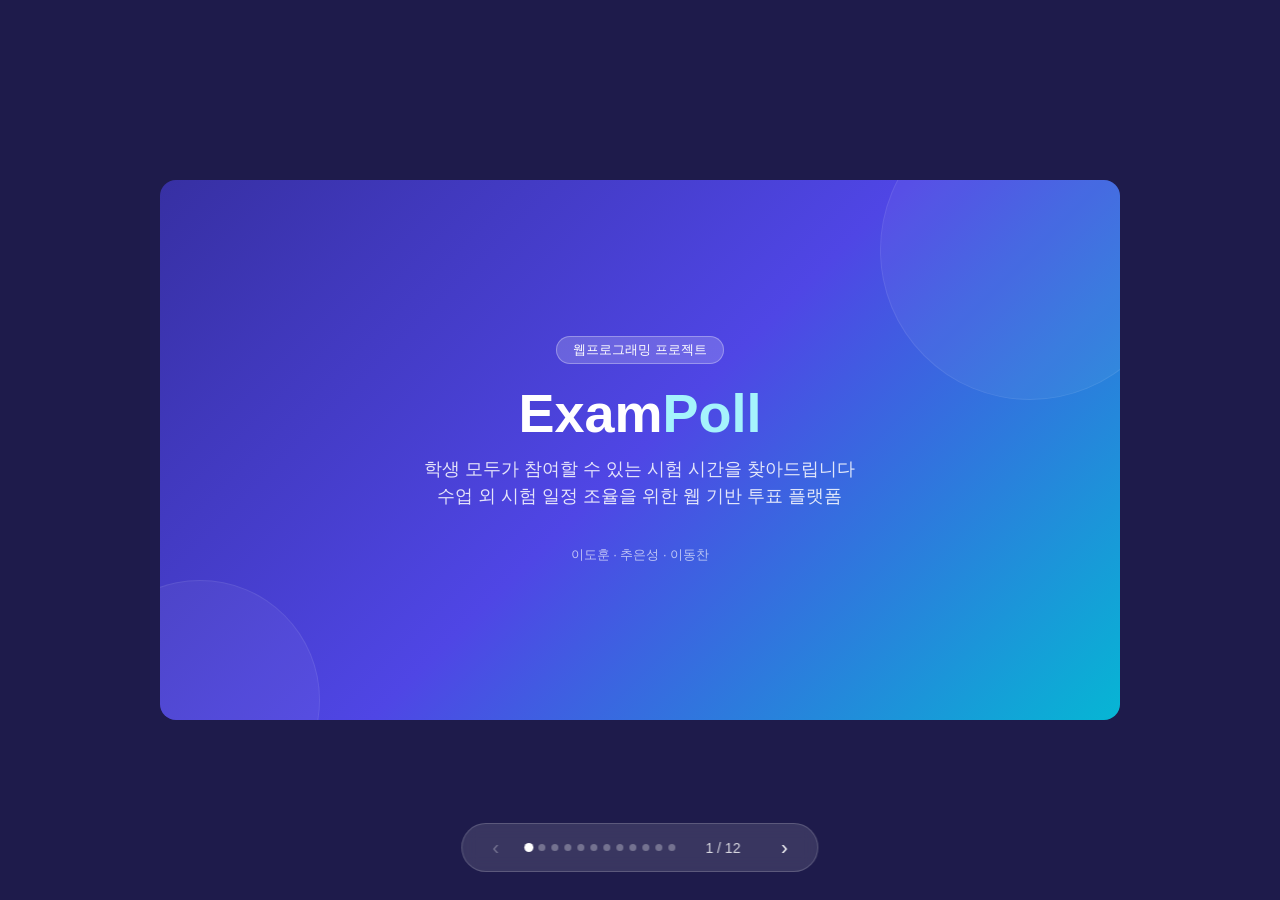
==== presentation.html @ b477bad0 "docs: add HTML presentation slides for ExamPoll Co-Authored-By: Claude Sonnet 4.6 <noreply@anthropic" ====
<!DOCTYPE html>
<html lang="ko">
<head>
  <meta charset="UTF-8">
  <meta name="viewport" content="width=device-width, initial-scale=1.0">
  <title>ExamPoll 발표</title>
  <style>
    *, *::before, *::after { box-sizing: border-box; margin: 0; padding: 0; }
    :root {
      --primary: #4F46E5; --primary-light: #818CF8;
      --text: #111827; --text-sub: #6B7280; --bg: #F9FAFB; --card: #ffffff; --border: #E5E7EB;
    }
    body {
      font-family: 'Apple SD Gothic Neo', 'Noto Sans KR', sans-serif;
      background: #1E1B4B; display: flex; align-items: center;
      justify-content: center; min-height: 100vh; overflow: hidden;
    }
    .deck { width: 960px; height: 540px; position: relative; }
    .slide {
      width: 960px; height: 540px; position: absolute; top: 0; left: 0;
      display: none; flex-direction: column; border-radius: 16px;
      overflow: hidden; background: var(--card);
    }
    .slide.active { display: flex; }

    .controls {
      position: fixed; bottom: 28px; left: 50%; transform: translateX(-50%);
      display: flex; align-items: center; gap: 16px;
      background: rgba(255,255,255,.12); backdrop-filter: blur(8px);
      border: 1px solid rgba(255,255,255,.18); border-radius: 40px; padding: 8px 20px;
    }
    .ctrl-btn { background: none; border: none; color: #fff; cursor: pointer; font-size: 20px; padding: 4px 10px; border-radius: 8px; }
    .ctrl-btn:hover { background: rgba(255,255,255,.15); }
    .ctrl-btn:disabled { opacity: .3; cursor: default; }
    .slide-counter { color: rgba(255,255,255,.8); font-size: 14px; min-width: 64px; text-align: center; }
    .dots { display: flex; gap: 6px; align-items: center; }
    .dot { width: 7px; height: 7px; border-radius: 50%; background: rgba(255,255,255,.3); cursor: pointer; transition: background .2s, transform .2s; }
    .dot.active { background: #fff; transform: scale(1.3); }

    .slide-header { padding: 26px 48px 18px; border-bottom: 1px solid var(--border); display: flex; align-items: center; gap: 12px; }
    .slide-num { background: var(--primary); color: #fff; font-size: 11px; font-weight: 700; padding: 2px 8px; border-radius: 6px; letter-spacing: .06em; }
    .slide-header h2 { font-size: 22px; font-weight: 800; color: var(--text); }
    .slide-body { flex: 1; padding: 22px 48px; display: flex; gap: 20px; overflow: hidden; }

    .slide-title, .slide-end, .slide-demo { align-items: center; justify-content: center; text-align: center; color: #fff; }
    .slide-title { background: linear-gradient(135deg, #3730A3 0%, #4F46E5 50%, #06B6D4 100%); }
    .slide-end   { background: linear-gradient(135deg, #0F172A 0%, #1E1B4B 60%, #164E63 100%); }
    .slide-demo  { background: linear-gradient(135deg, #1E1B4B 0%, #312E81 50%, #0E7490 100%); }
    .slide-title .badge { background: rgba(255,255,255,.18); border: 1px solid rgba(255,255,255,.3); border-radius: 20px; padding: 4px 16px; font-size: 13px; margin-bottom: 20px; }
    .slide-title h1 { font-size: 54px; font-weight: 800; line-height: 1.1; margin-bottom: 12px; }
    .slide-title h1 span, .slide-end h2 span { color: #A5F3FC; }
    .slide-title .sub { font-size: 18px; opacity: .85; margin-bottom: 36px; line-height: 1.5; }
    .slide-end h2 { font-size: 40px; font-weight: 800; line-height: 1.2; margin-bottom: 14px; }
    .team-label { font-size: 13px; opacity: .65; }
    .title-deco { position: absolute; width: 300px; height: 300px; border-radius: 50%; background: rgba(255,255,255,.05); border: 1px solid rgba(255,255,255,.08); }
    .title-deco.d1 { top: -80px; right: -60px; }
    .title-deco.d2 { bottom: -100px; left: -80px; width: 240px; height: 240px; }
    .demo-icon { font-size: 60px; margin-bottom: 20px; }
    .demo-title { font-size: 52px; font-weight: 800; }
    .demo-sub { font-size: 16px; opacity: .6; margin-top: 12px; }

    .card { background: var(--bg); border: 1px solid var(--border); border-radius: 12px; padding: 16px 18px; }
    .card h3 { font-size: 13px; font-weight: 700; color: var(--primary); margin-bottom: 10px; }
    .bullet-list { list-style: none; }
    .bullet-list li { font-size: 14px; color: var(--text); padding: 6px 0; border-bottom: 1px solid var(--border); display: flex; align-items: center; gap: 10px; line-height: 1.4; }
    .bullet-list li:last-child { border-bottom: none; }
    .bullet-list li::before { content: ''; display: inline-block; width: 7px; height: 7px; border-radius: 50%; background: var(--primary); flex-shrink: 0; }
    .prob-item { display: flex; align-items: flex-start; gap: 14px; background: var(--bg); border: 1px solid var(--border); border-radius: 12px; padding: 16px 20px; margin-bottom: 12px; }
    .prob-item:last-child { margin-bottom: 0; }
    .prob-icon { width: 36px; height: 36px; border-radius: 10px; display: flex; align-items: center; justify-content: center; font-size: 18px; flex-shrink: 0; background: #FEF3C7; }
    .prob-item p { font-size: 14px; color: var(--text); line-height: 1.5; }
    .prob-item strong { color: #3730A3; }
    .flow { display: flex; align-items: center; width: 100%; }
    .flow-step { flex: 1; background: var(--bg); border: 1px solid var(--border); border-radius: 12px; padding: 14px 12px; text-align: center; }
    .flow-step .icon { font-size: 24px; margin-bottom: 6px; }
    .flow-step .label { font-size: 12px; color: var(--text-sub); }
    .flow-step .name { font-size: 13px; font-weight: 700; color: var(--text); margin-top: 2px; }
    .flow-arrow { color: var(--primary-light); font-size: 20px; padding: 0 4px; flex-shrink: 0; }
    .highlight-card { background: linear-gradient(135deg, #EEF2FF, #E0F2FE); border: 1px solid #C7D2FE; border-radius: 12px; padding: 16px 20px; }
    .highlight-card p { font-size: 14px; color: var(--text); line-height: 1.7; }
    .col { flex: 1; display: flex; flex-direction: column; gap: 12px; }
    .col-title { font-size: 12px; font-weight: 700; color: var(--text-sub); letter-spacing: .06em; text-transform: uppercase; margin-bottom: 2px; }
    .tech-grid { display: grid; grid-template-columns: 1fr 1fr 1fr; gap: 14px; width: 100%; }
    .tech-item { background: var(--bg); border: 1px solid var(--border); border-radius: 12px; padding: 18px 14px; text-align: center; }
    .tech-item .ti { font-size: 28px; margin-bottom: 8px; }
    .tech-item .tn { font-size: 14px; font-weight: 700; color: var(--text); }
    .tech-item .td { font-size: 12px; color: var(--text-sub); margin-top: 4px; line-height: 1.5; }
    .role-cols { display: flex; gap: 14px; width: 100%; }
    .role-col { flex: 1; background: var(--bg); border: 1px solid var(--border); border-radius: 12px; padding: 16px; display: flex; flex-direction: column; }
    .role-col .name-tag { display: inline-flex; align-items: center; gap: 6px; background: var(--primary); color: #fff; font-size: 12px; font-weight: 700; padding: 3px 10px; border-radius: 20px; margin-bottom: 6px; align-self: flex-start; }
    .role-col .role-title { font-size: 12px; font-weight: 700; color: var(--text-sub); margin-bottom: 10px; }
    .role-col ul { list-style: none; }
    .role-col ul li { font-size: 13px; color: var(--text); padding: 5px 0; border-bottom: 1px solid var(--border); display: flex; align-items: center; gap: 8px; line-height: 1.4; }
    .role-col ul li:last-child { border-bottom: none; }
    .role-col ul li::before { content: ''; display: inline-block; width: 6px; height: 6px; border-radius: 50%; background: var(--primary-light); flex-shrink: 0; }
    .ai-wrap { display: flex; flex-direction: column; gap: 12px; width: 100%; }
    .ai-tool-row { background: #EEF2FF; border: 1px solid #C7D2FE; border-radius: 12px; padding: 12px 18px; display: flex; align-items: center; gap: 12px; }
    .ai-tool-row .label { font-size: 12px; font-weight: 700; color: var(--primary); min-width: 60px; }
    .ai-tool-row .tools { font-size: 14px; color: var(--text); }
    .ai-bottom { display: flex; gap: 12px; flex: 1; }
    .ai-card { flex: 1; background: var(--bg); border: 1px solid var(--border); border-radius: 12px; padding: 14px 16px; }
    .ai-card h3 { font-size: 13px; font-weight: 700; color: var(--text); margin-bottom: 10px; display: flex; align-items: center; gap: 6px; }
    .ai-card ul { list-style: none; }
    .ai-card ul li { font-size: 13px; color: var(--text-sub); padding: 4px 0; border-bottom: 1px solid var(--border); display: flex; align-items: center; gap: 8px; line-height: 1.4; }
    .ai-card ul li:last-child { border-bottom: none; }
    .ai-card ul li::before { content: ''; display: inline-block; width: 6px; height: 6px; border-radius: 50%; flex-shrink: 0; }
    .ai-card.direct li::before { background: #059669; }
    .ai-card.ai-help li::before { background: var(--primary); }

    /* ── LESSON SLIDES ── */
    .slide-lesson { background: #fff; }
    .lesson-head { padding: 28px 48px 10px; }
    .lesson-head h2 { font-size: 34px; font-weight: 800; color: #0F172A; margin-bottom: 8px; letter-spacing: -0.5px; }
    .lesson-accent { width: 56px; height: 4px; background: #2563EB; border-radius: 2px; }
    .lesson-body { flex: 1; display: flex; gap: 18px; padding: 12px 48px 24px; overflow: hidden; }

    /* code panel — 슬라이드 가용 높이 계산:
       540 - (28+42+8+10) 헤더 - (12+24) 바디패딩 = 416px
       패딩 32px 제거 → pre 가용 384px
       10px * 1.6 = 16px/줄 → 최대 24줄 */
    .lesson-code {
      width: 420px; background: #171C2C; border-radius: 10px;
      padding: 14px 16px; overflow: hidden; flex-shrink: 0;
    }
    .lesson-code pre {
      font-family: 'Courier New', Consolas, monospace;
      font-size: 10px; line-height: 1.6; color: #CBD5E1;
      white-space: pre; overflow: hidden;
    }
    /* syntax tokens */
    .c  { color: #475569; font-style: italic; }
    .tg { color: #93C5FD; }
    .at { color: #F9A8D4; }
    .st { color: #86EFAC; }
    .kw { color: #C4B5FD; }
    .fn { color: #FDE68A; }
    .nm { color: #FCA5A5; }
    .pu { color: #94A3B8; }

    .lesson-cards { flex: 1; display: flex; flex-direction: column; gap: 8px; }
    .lcard { background: #FAFAFA; border: 1px solid #E5E7EB; border-left: 5px solid; border-radius: 0 10px 10px 0; padding: 10px 16px; }
    .lcard-blue   { border-left-color: #3B82F6; }
    .lcard-green  { border-left-color: #10B981; }
    .lcard-purple { border-left-color: #8B5CF6; }
    .lcard-orange { border-left-color: #F59E0B; }
    .lcard-note   { border-left-color: #06B6D4; background: #F0FDFF; border-color: #A5F3FC; border-left-color: #06B6D4; }
    .lcard-title { font-size: 13px; font-weight: 700; color: #111827; margin-bottom: 3px; }
    .lcard-title code { font-family: 'Courier New', monospace; font-size: 12px; color: #4F46E5; }
    .lcard-desc { font-size: 12px; color: #4B5563; line-height: 1.55; }
    .lcard-desc code { font-family: 'Courier New', monospace; background: #F3F4F6; padding: 1px 4px; border-radius: 3px; font-size: 11px; color: #374151; }
  </style>
</head>
<body>
<div class="deck">

  <!-- 1. 표지 -->
  <div class="slide slide-title active">
    <div class="title-deco d1"></div><div class="title-deco d2"></div>
    <div class="badge">웹프로그래밍 프로젝트</div>
    <h1>Exam<span>Poll</span></h1>
    <p class="sub">학생 모두가 참여할 수 있는 시험 시간을 찾아드립니다<br>수업 외 시험 일정 조율을 위한 웹 기반 투표 플랫폼</p>
    <div class="team-label">이도훈 · 추은성 · 이동찬</div>
  </div>

  <!-- 2. 문제 정의 -->
  <div class="slide">
    <div class="slide-header"><span class="slide-num">01</span><h2>문제 정의</h2></div>
    <div class="slide-body" style="flex-direction:column;justify-content:center;">
      <div class="prob-item"><div class="prob-icon">🏫</div><p>많은 교수님들이 <strong>정규 수업 시간 외</strong>에 시험을 선호하지만, 학생들의 가능 시간대를 파악하는 방법이 없다.</p></div>
      <div class="prob-item"><div class="prob-icon">📋</div><p>기존 방식(구두 조율, 단체 채팅방)으로는 <strong>다수 학생의 시간을 체계적으로 취합</strong>하기 어렵다.</p></div>
      <div class="prob-item"><div class="prob-icon">🎯</div><p>모든 학생이 시험에 참석할 수 있는 <strong>최적의 공통 시간대</strong>를 자동으로 찾아주는 도구가 필요하다.</p></div>
    </div>
  </div>

  <!-- 3. 해결 방안 -->
  <div class="slide">
    <div class="slide-header"><span class="slide-num">02</span><h2>해결 방안</h2></div>
    <div class="slide-body" style="flex-direction:column;gap:20px;">
      <div class="highlight-card"><p>교수는 로그인 후 투표 공간을 생성하고 <strong>후보 시간대·투표 기한을 설정</strong>한 뒤 링크를 학생들에게 공유한다.<br>학생은 링크만으로 로그인 없이 접속해 <strong>불가능한 시간대에 투표</strong>하고, 기한 종료 후 시스템이 <strong>최적 시간을 자동 추천</strong>한다.</p></div>
      <div class="flow">
        <div class="flow-step"><div class="icon">👨‍🏫</div><div class="name">교수</div><div class="label">투표 개설</div></div>
        <div class="flow-arrow">→</div>
        <div class="flow-step"><div class="icon">🔗</div><div class="name">링크/QR</div><div class="label">공유</div></div>
        <div class="flow-arrow">→</div>
        <div class="flow-step"><div class="icon">👨‍🎓</div><div class="name">학생</div><div class="label">불가 시간 투표</div></div>
        <div class="flow-arrow">→</div>
        <div class="flow-step"><div class="icon">⏰</div><div class="name">기한 만료</div><div class="label">자동 마감</div></div>
        <div class="flow-arrow">→</div>
        <div class="flow-step"><div class="icon">✅</div><div class="name">최적 시간</div><div class="label">자동 추천</div></div>
      </div>
    </div>
  </div>

  <!-- 4. 기능 요구사항 -->
  <div class="slide">
    <div class="slide-header"><span class="slide-num">03</span><h2>기능 요구사항</h2></div>
    <div class="slide-body">
      <div class="col"><p class="col-title">교수</p><div class="card" style="flex:1;"><ul class="bullet-list"><li>교수 회원가입 · 로그인</li><li>투표 공간 개설</li><li>후보 시간대 등록</li><li>투표 기한 설정</li><li>투표 링크 생성 및 QR 공유</li><li>투표 결과 조회</li><li>투표 공간 삭제</li></ul></div></div>
      <div class="col"><p class="col-title">학생</p><div class="card" style="flex:1;"><ul class="bullet-list"><li>투표 공간 목록 조회 · 검색</li><li>로그인 없이 투표 참여</li><li>불가능 시간대 선택</li><li>중복 투표 방지 (학번 기준)</li><li>투표 수정 (재제출)</li><li>투표 기한 만료 처리</li><li>최적 시간 자동 추천</li></ul></div></div>
    </div>
  </div>

  <!-- 5. 비기능 요구사항 -->
  <div class="slide">
    <div class="slide-header"><span class="slide-num">04</span><h2>비기능 요구사항 · 범위 외</h2></div>
    <div class="slide-body">
      <div class="col"><p class="col-title">비기능 요구사항</p><div class="card" style="flex:1;"><ul class="bullet-list"><li>한 분반 학생들의 동시 접속 처리</li><li>링크 무결성 (QR · URL 일관성)</li><li>모바일 반응형 UI</li></ul></div></div>
      <div class="col">
        <p class="col-title">범위 외</p>
        <div class="card" style="flex:1;border-color:#FCA5A5;background:#FFF7F7;"><h3 style="color:#DC2626;">❌ 제외한 기능</h3><ul class="bullet-list"><li>학생 로그인</li><li>교수 이메일 인증</li></ul></div>
        <div class="card" style="flex:1;background:#F0FDF4;border-color:#86EFAC;"><h3 style="color:#16A34A;">✓ 대체 방안</h3><ul class="bullet-list"><li>학생은 이름 + 학번만으로 투표 참여</li><li>비밀번호 해싱으로 계정 보안 유지</li></ul></div>
      </div>
    </div>
  </div>

  <!-- 6. 시연 -->
  <div class="slide slide-demo">
    <div class="title-deco d1"></div><div class="title-deco d2"></div>
    <div class="demo-icon">🎬</div><div class="demo-title">시연</div>
    <div class="demo-sub">ExamPoll 라이브 데모</div>
  </div>

  <!-- 7. 기술 스택 -->
  <div class="slide">
    <div class="slide-header"><span class="slide-num">05</span><h2>기술 스택</h2></div>
    <div class="slide-body" style="align-items:center;">
      <div class="tech-grid">
        <div class="tech-item"><div class="ti">🌐</div><div class="tn">Frontend</div><div class="td">HTML · CSS · Vanilla JS</div></div>
        <div class="tech-item"><div class="ti">⚙️</div><div class="tn">Backend</div><div class="td">Node.js (내장 모듈만)<br>외부 패키지 0개</div></div>
        <div class="tech-item"><div class="ti">🗃️</div><div class="tn">Database</div><div class="td">JSON 파일 저장소<br>db_professors / db_polls / db_votes</div></div>
        <div class="tech-item"><div class="ti">🔒</div><div class="tn">보안</div><div class="td">SHA-256 비밀번호 해싱<br>(Web Crypto API)</div></div>
        <div class="tech-item"><div class="ti">📡</div><div class="tn">배포</div><div class="td">ngrok 이용</div></div>
        <div class="tech-item"><div class="ti">📱</div><div class="tn">QR 코드</div><div class="td">qrcodejs (CDN)<br>클라이언트 사이드 생성</div></div>
      </div>
    </div>
  </div>

  <!-- 8. 역할 분담 -->
  <div class="slide">
    <div class="slide-header"><span class="slide-num">06</span><h2>역할 분담</h2></div>
    <div class="slide-body" style="align-items:stretch;">
      <div class="role-cols">
        <div class="role-col"><div class="name-tag" style="background:#0891B2;">👑 이도훈</div><div class="role-title">조장 · 교수 플로우</div><ul><li>회원가입 / 로그인</li><li>대시보드 조회</li><li>투표 개설 기능</li><li>후보 시간대 등록</li><li>반응형 디자인</li></ul></div>
        <div class="role-col"><div class="name-tag" style="background:#059669;">👨‍🎓 추은성</div><div class="role-title">학생 플로우 · 공통</div><ul><li>투표 목록 조회 · 검색</li><li>투표 참여 기능</li><li>불가 시간대 분석 및 최적 시간 추천</li><li>투표 완료 · 수정 처리</li><li>QR 코드 · 링크 공유</li></ul></div>
        <div class="role-col"><div class="name-tag">⚙️ 이동찬</div><div class="role-title">백엔드 · 인프라</div><ul><li>Node.js HTTP 서버 구현</li><li>JSON DB 저장소 설계</li><li>ngrok 자동 실행 연동</li></ul></div>
      </div>
    </div>
  </div>

  <!-- 9. AI 활용 -->
  <div class="slide">
    <div class="slide-header"><span class="slide-num">07</span><h2>AI 활용 범위</h2></div>
    <div class="slide-body" style="align-items:flex-start;">
      <div class="ai-wrap">
        <div class="ai-tool-row"><span class="label">사용 도구</span><span class="tools">Claude (Anthropic), Gemini (Google)</span></div>
        <div class="ai-bottom">
          <div class="ai-card direct"><h3>👨‍💻 팀이 직접 구현</h3><ul><li>HTML · CSS · JavaScript 화면 개발</li><li>투표 UI 및 사용자 인터랙션</li><li>요구사항 정의 및 기능 설계</li><li>실제 서비스 테스트 및 피드백</li></ul></div>
          <div class="ai-card ai-help"><h3>🤖 AI 활용 영역</h3><ul><li>백엔드 코드 작성 (Node.js 서버)</li><li>디자인 리팩토링</li><li>테스트 · QA</li></ul></div>
        </div>
      </div>
    </div>
  </div>

  <!-- ══════════════════════════════════════
       10. 수업 적용 — 입력창 포커스 효과
       코드: 20줄
  ══════════════════════════════════════ -->
  <div class="slide slide-lesson">
    <div class="lesson-head">
      <h2>입력창 포커스 효과</h2>
      <div class="lesson-accent"></div>
    </div>
    <div class="lesson-body">
      <div class="lesson-code"><pre><span class="c">/* style.css */</span>
<span class="fn">input</span><span class="pu">[</span><span class="at">type</span>=<span class="st">text</span><span class="pu">],</span>
<span class="fn">input</span><span class="pu">[</span><span class="at">type</span>=<span class="st">email</span><span class="pu">],</span>
<span class="fn">input</span><span class="pu">[</span><span class="at">type</span>=<span class="st">password</span><span class="pu">]</span> <span class="pu">{</span>
  <span class="at">background</span><span class="pu">:</span> <span class="nm">#F9FAFB</span><span class="pu">;</span> <span class="c">/* 기본: 연회색 */</span>
  <span class="at">border</span><span class="pu">:</span> <span class="nm">1.5px</span> <span class="st">solid</span> <span class="nm">#E5E7EB</span><span class="pu">;</span>
  <span class="at">transition</span><span class="pu">:</span> <span class="st">all</span> <span class="nm">.18s</span><span class="pu">;</span>
<span class="pu">}</span>

<span class="fn">input</span><span class="kw">:focus</span> <span class="pu">{</span>
  <span class="at">outline</span><span class="pu">:</span> <span class="st">none</span><span class="pu">;</span>
  <span class="at">background</span><span class="pu">:</span> <span class="nm">#ffffff</span><span class="pu">;</span> <span class="c">/* 포커스: 흰색 */</span>
  <span class="at">border-color</span><span class="pu">:</span> <span class="nm">#2563EB</span><span class="pu">;</span>
  <span class="at">box-shadow</span><span class="pu">:</span> <span class="nm">0 0 0 3px</span> <span class="nm">#EFF6FF</span><span class="pu">;</span>
<span class="pu">}</span>

<span class="fn">input</span><span class="kw">::placeholder</span> <span class="pu">{</span>
  <span class="at">color</span><span class="pu">:</span> <span class="nm">#9CA3AF</span><span class="pu">;</span>
  <span class="at">opacity</span><span class="pu">:</span> <span class="nm">1</span><span class="pu">;</span>
<span class="pu">}</span></pre></div>
      <div class="lesson-cards">
        <div class="lcard lcard-blue">
          <div class="lcard-title">기본 상태 — 연회색 배경</div>
          <div class="lcard-desc"><code>background: #F9FAFB</code>으로 연회색 처리. 아직 입력 전임을 시각적으로 구분하고 전체 폼의 통일감 유지.</div>
        </div>
        <div class="lcard lcard-green">
          <div class="lcard-title"><code>input:focus</code> 가상 선택자</div>
          <div class="lcard-desc">커서 진입 시 배경 → 흰색, 테두리 → 파란색, <code>box-shadow</code>로 외부 글로우 추가. 현재 활성 입력창을 명확히 강조.</div>
        </div>
        <div class="lcard lcard-orange">
          <div class="lcard-title"><code>transition: all .18s</code></div>
          <div class="lcard-desc">색상·그림자 변화가 0.18초 동안 부드럽게 전환. 모든 입력창에 동일하게 적용해 일관된 인터랙션 제공.</div>
        </div>
        <div class="lcard lcard-purple">
          <div class="lcard-title"><code>placeholder</code> 속성</div>
          <div class="lcard-desc">입력 전 안내 텍스트 표시. 교수 이메일 입력란엔 <code>placeholder="example@sejong.ac.kr"</code>, 투표 제목엔 <code>placeholder="ex) 웹프로그래밍 1분반"</code>을 사용.</div>
        </div>
      </div>
    </div>
  </div>

  <!-- ══════════════════════════════════════
       12. 수업 적용 — 날짜/시간 입력
       코드: 21줄
  ══════════════════════════════════════ -->
  <div class="slide slide-lesson">
    <div class="lesson-head">
      <h2>날짜 · 시간 입력 모듈</h2>
      <div class="lesson-accent"></div>
    </div>
    <div class="lesson-body">
      <div class="lesson-code"><pre><span class="c">&lt;!-- admin.js (렌더 함수 내) --&gt;</span>
<span class="tg">&lt;input</span>
  <span class="at">type</span>=<span class="st">"datetime-local"</span>
  <span class="at">id</span>=<span class="st">"poll-deadline"</span>
  <span class="at">step</span>=<span class="st">"600"</span>
  <span class="at">onchange</span>=<span class="st">"snapTo10Min(this)"</span>
<span class="tg">/&gt;</span>

<span class="c">// 10분 단위로 보정하는 함수</span>
<span class="kw">function</span> <span class="fn">snapTo10Min</span><span class="pu">(</span>input<span class="pu">) {</span>
  <span class="kw">const</span> d <span class="pu">=</span> <span class="kw">new</span> <span class="fn">Date</span><span class="pu">(</span>input.value<span class="pu">);</span>
  <span class="kw">const</span> m <span class="pu">=</span> Math.<span class="fn">round</span><span class="pu">(</span>
    d.<span class="fn">getMinutes</span><span class="pu">() /</span> <span class="nm">10</span>
  <span class="pu">) *</span> <span class="nm">10</span><span class="pu">;</span>
  <span class="kw">if</span> <span class="pu">(</span>m <span class="pu">===</span> <span class="nm">60</span><span class="pu">) {</span>
    d.<span class="fn">setHours</span><span class="pu">(</span>d.<span class="fn">getHours</span><span class="pu">() +</span> <span class="nm">1</span><span class="pu">);</span>
    d.<span class="fn">setMinutes</span><span class="pu">(</span><span class="nm">0</span><span class="pu">);</span>
  <span class="pu">}</span> <span class="kw">else</span> <span class="pu">{</span>
    d.<span class="fn">setMinutes</span><span class="pu">(</span>m<span class="pu">);</span>
  <span class="pu">}</span>
  <span class="c">// input.value 갱신 후 반환</span>
<span class="pu">}</span></pre></div>
      <div class="lesson-cards">
        <div class="lcard lcard-blue">
          <div class="lcard-title"><code>type="datetime-local"</code></div>
          <div class="lcard-desc">날짜와 시간을 하나의 입력창에서 선택. 브라우저 기본 달력·시계 UI를 제공해 별도 라이브러리 없이 구현.</div>
        </div>
        <div class="lcard lcard-purple">
          <div class="lcard-title">JS 보정 함수 <code>snapTo10Min()</code></div>
          <div class="lcard-desc"><code>onchange</code> 이벤트로 호출. <code>Date</code> 객체로 분(minute)을 반올림 후 <code>input.value</code> 갱신. 59분 → 0분 넘길 때 시(hour)도 자동 보정.</div>
        </div>
      </div>
    </div>
  </div>

  <!-- 12. 마무리 -->
  <div class="slide slide-end">
    <div class="title-deco d1"></div><div class="title-deco d2"></div>
    <h2>감사합니다 🙏<br><span>ExamPoll</span></h2>
    <p class="team-label" style="margin-top:16px;">이도훈 · 추은성 · 이동찬</p>
  </div>

</div>

<div class="controls">
  <button class="ctrl-btn" id="btn-prev" onclick="move(-1)" disabled>‹</button>
  <div class="dots" id="dots"></div>
  <span class="slide-counter" id="counter">1 / 12</span>
  <button class="ctrl-btn" id="btn-next" onclick="move(1)">›</button>
</div>

<script>
  const slides = document.querySelectorAll('.slide');
  const total = slides.length;
  let cur = 0;
  const dotsEl = document.getElementById('dots');
  const counterEl = document.getElementById('counter');
  const prevBtn = document.getElementById('btn-prev');
  const nextBtn = document.getElementById('btn-next');
  for (let i = 0; i < total; i++) {
    const d = document.createElement('div');
    d.className = 'dot' + (i === 0 ? ' active' : '');
    d.onclick = () => go(i);
    dotsEl.appendChild(d);
  }
  function go(idx) {
    slides[cur].classList.remove('active');
    dotsEl.children[cur].classList.remove('active');
    cur = idx;
    slides[cur].classList.add('active');
    dotsEl.children[cur].classList.add('active');
    counterEl.textContent = `${cur + 1} / ${total}`;
    prevBtn.disabled = cur === 0;
    nextBtn.disabled = cur === total - 1;
  }
  function move(dir) { go(Math.max(0, Math.min(total - 1, cur + dir))); }
  document.addEventListener('keydown', e => {
    if (e.key === 'ArrowRight' || e.key === 'ArrowDown') move(1);
    if (e.key === 'ArrowLeft'  || e.key === 'ArrowUp')   move(-1);
  });
</script>
</body>
</html>
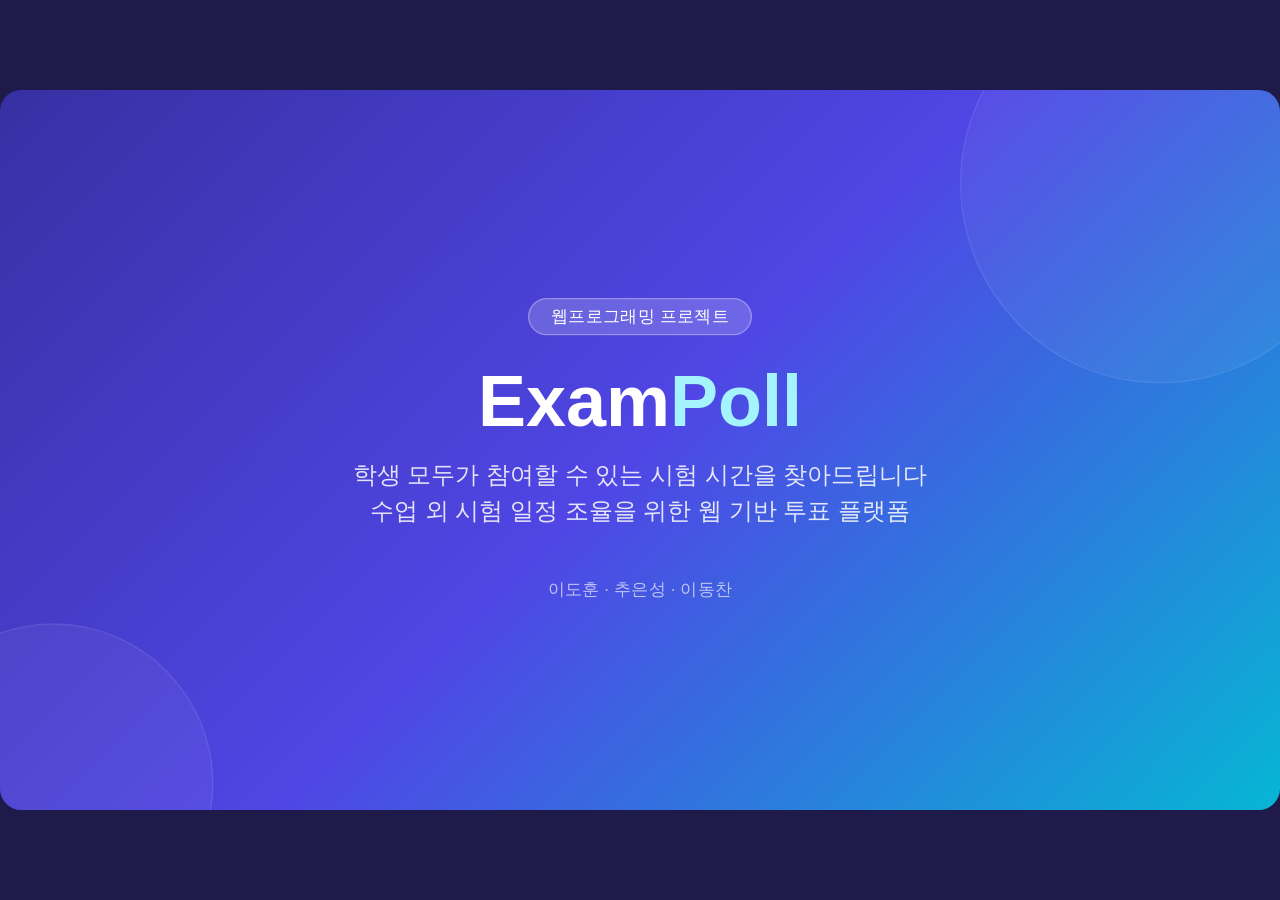
==== commit 5bebd750: "docs: update presentation slides and add script - 슬라이드 뷰포트 자동 스케일링 추가 - 컨트롤바 호버 시 노출 처리 - 발표 시나리오 md" ====
--- a/presentation.html
+++ b/presentation.html
@@ -15,7 +15,10 @@
       background: #1E1B4B; display: flex; align-items: center;
       justify-content: center; min-height: 100vh; overflow: hidden;
     }
-    .deck { width: 960px; height: 540px; position: relative; }
+    .deck {
+      width: 960px; height: 540px; position: relative;
+      transform-origin: center center;
+    }
     .slide {
       width: 960px; height: 540px; position: absolute; top: 0; left: 0;
       display: none; flex-direction: column; border-radius: 16px;
@@ -23,12 +26,18 @@
     }
     .slide.active { display: flex; }
 
+    .controls-wrap {
+      position: fixed; bottom: 0; left: 50%; transform: translateX(-50%);
+      padding-top: 48px; /* 이 영역에 마우스가 오면 컨트롤 노출 */
+    }
     .controls {
-      position: fixed; bottom: 28px; left: 50%; transform: translateX(-50%);
       display: flex; align-items: center; gap: 16px;
       background: rgba(255,255,255,.12); backdrop-filter: blur(8px);
-      border: 1px solid rgba(255,255,255,.18); border-radius: 40px; padding: 8px 20px;
-    }
+      border: 1px solid rgba(255,255,255,.18); border-radius: 40px 40px 0 0; padding: 8px 20px;
+      transform: translateY(100%);
+      transition: transform .25s ease;
+    }
+    .controls-wrap:hover .controls { transform: translateY(0); }
     .ctrl-btn { background: none; border: none; color: #fff; cursor: pointer; font-size: 20px; padding: 4px 10px; border-radius: 8px; }
     .ctrl-btn:hover { background: rgba(255,255,255,.15); }
     .ctrl-btn:disabled { opacity: .3; cursor: default; }
@@ -366,11 +375,14 @@
 
 </div>
 
+<div class="controls-wrap">
 <div class="controls">
   <button class="ctrl-btn" id="btn-prev" onclick="move(-1)" disabled>‹</button>
   <div class="dots" id="dots"></div>
   <span class="slide-counter" id="counter">1 / 12</span>
   <button class="ctrl-btn" id="btn-next" onclick="move(1)">›</button>
+  <button class="ctrl-btn" id="btn-fs" onclick="toggleFs()" title="전체화면 (F)">⛶</button>
+</div>
 </div>
 
 <script>
@@ -381,6 +393,7 @@
   const counterEl = document.getElementById('counter');
   const prevBtn = document.getElementById('btn-prev');
   const nextBtn = document.getElementById('btn-next');
+  const fsBtn = document.getElementById('btn-fs');
   for (let i = 0; i < total; i++) {
     const d = document.createElement('div');
     d.className = 'dot' + (i === 0 ? ' active' : '');
@@ -398,10 +411,31 @@
     nextBtn.disabled = cur === total - 1;
   }
   function move(dir) { go(Math.max(0, Math.min(total - 1, cur + dir))); }
+  function toggleFs() {
+    if (!document.fullscreenElement) {
+      document.documentElement.requestFullscreen();
+    } else {
+      document.exitFullscreen();
+    }
+  }
+  document.addEventListener('fullscreenchange', () => {
+    fsBtn.textContent = document.fullscreenElement ? '✕' : '⛶';
+  });
   document.addEventListener('keydown', e => {
-    if (e.key === 'ArrowRight' || e.key === 'ArrowDown') move(1);
-    if (e.key === 'ArrowLeft'  || e.key === 'ArrowUp')   move(-1);
+    if (e.key === 'ArrowRight' || e.key === 'ArrowDown' || e.key === 'Enter' || e.key === ' ') {
+      e.preventDefault(); move(1);
+    }
+    if (e.key === 'ArrowLeft' || e.key === 'ArrowUp') move(-1);
+    if (e.key === 'f' || e.key === 'F') toggleFs();
   });
+
+  const deck = document.querySelector('.deck');
+  function scaleSlides() {
+    const scale = Math.min(window.innerWidth / 960, window.innerHeight / 540);
+    deck.style.transform = `scale(${scale})`;
+  }
+  scaleSlides();
+  window.addEventListener('resize', scaleSlides);
 </script>
 </body>
 </html>
